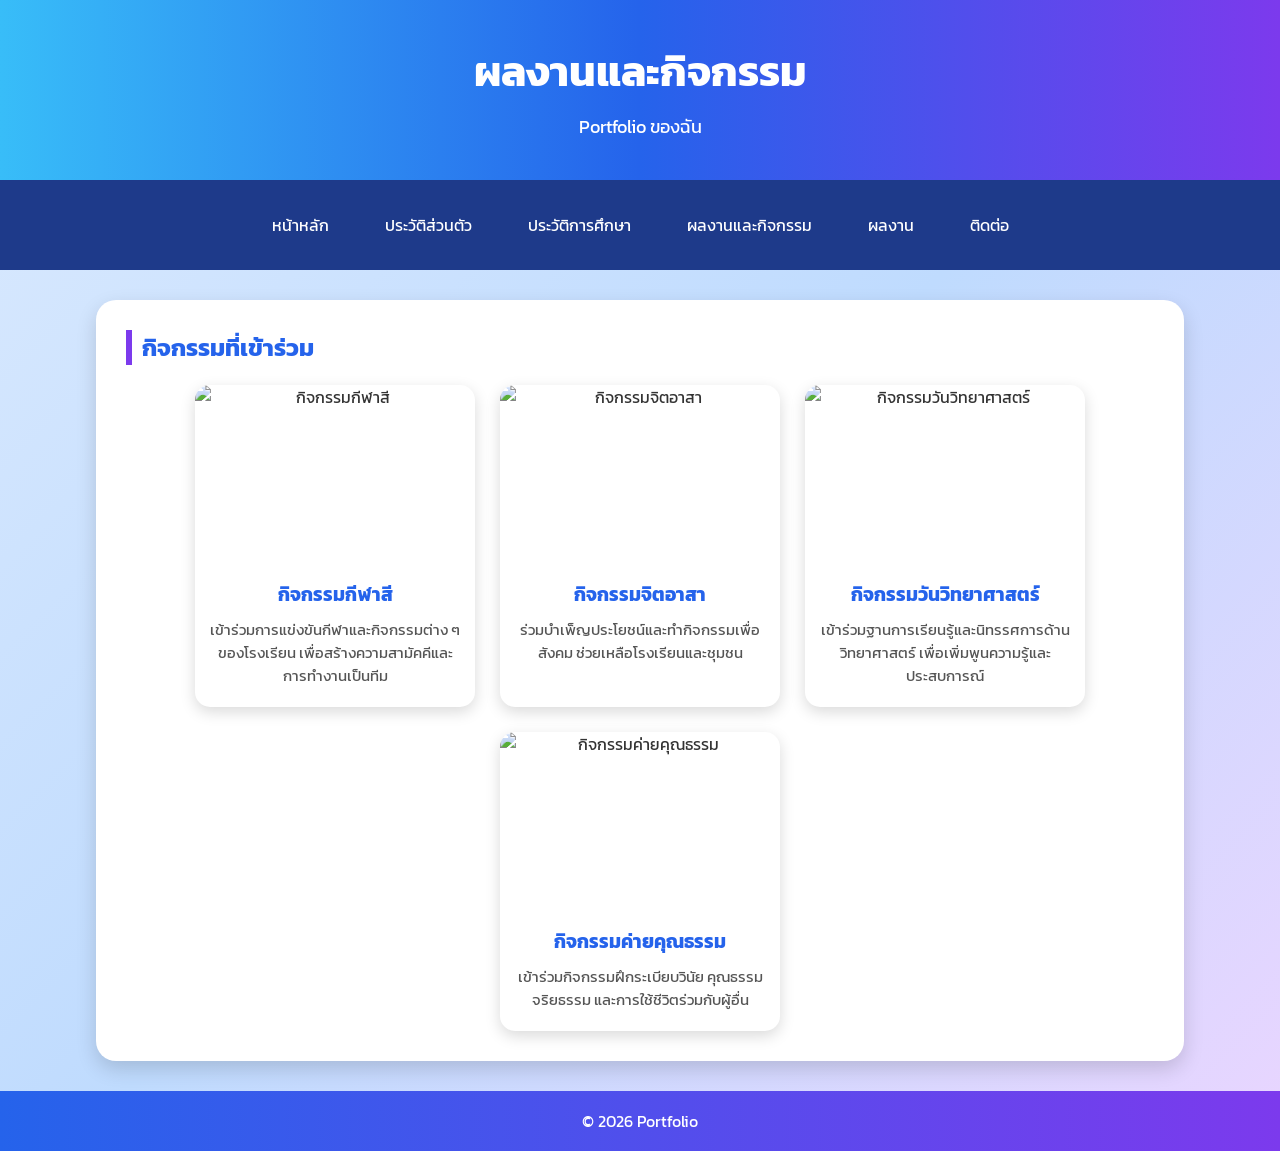
==== activities.html @ 3dfd21c1 "Update activities.html" ====
<!DOCTYPE html>
<html lang="th">
<head>
<meta charset="UTF-8">
<meta name="viewport" content="width=device-width, initial-scale=1.0">
<title>ผลงานและกิจกรรม</title>
<link rel="stylesheet" href="style.css">
</head>

<body>

<header>
    <h1>ผลงานและกิจกรรม</h1>
    <p>Portfolio ของฉัน</p>
</header>

<nav>
    <a href="index.html">หน้าหลัก</a>
    <a href="profile.html">ประวัติส่วนตัว</a>
    <a href="education.html">ประวัติการศึกษา</a>
    <a href="activities.html">ผลงานและกิจกรรม</a>
    <a href="projects.html">ผลงาน</a>
    <a href="contact.html">ติดต่อ</a>
</nav>

<div class="container">

    <h2>กิจกรรมที่เข้าร่วม</h2>

    <div class="card-container">

        <div class="activity-card">
            <img src="images/sport.jpg" alt="กิจกรรมกีฬาสี">
            <h3>กิจกรรมกีฬาสี</h3>
            <p>เข้าร่วมการแข่งขันกีฬาและกิจกรรมต่าง ๆ ของโรงเรียน เพื่อสร้างความสามัคคีและการทำงานเป็นทีม</p>
        </div>

        <div class="activity-card">
            <img src="images/volunteer.jpg" alt="กิจกรรมจิตอาสา">
            <h3>กิจกรรมจิตอาสา</h3>
            <p>ร่วมบำเพ็ญประโยชน์และทำกิจกรรมเพื่อสังคม ช่วยเหลือโรงเรียนและชุมชน</p>
        </div>

        <div class="activity-card">
            <img src="images/science.jpg" alt="กิจกรรมวันวิทยาศาสตร์">
            <h3>กิจกรรมวันวิทยาศาสตร์</h3>
            <p>เข้าร่วมฐานการเรียนรู้และนิทรรศการด้านวิทยาศาสตร์ เพื่อเพิ่มพูนความรู้และประสบการณ์</p>
        </div>

        <div class="activity-card">
            <img src="images/moral.jpg" alt="กิจกรรมค่ายคุณธรรม">
            <h3>กิจกรรมค่ายคุณธรรม</h3>
            <p>เข้าร่วมกิจกรรมฝึกระเบียบวินัย คุณธรรม จริยธรรม และการใช้ชีวิตร่วมกับผู้อื่น</p>
        </div>

    </div>

</div>

<footer>
    © 2026 Portfolio
</footer>

</body>
</html>
---- style.css ----
@import url('https://fonts.googleapis.com/css2?family=Kanit:wght@300;400;600;700&display=swap');

*{
    margin:0;
    padding:0;
    box-sizing:border-box;
    font-family:'Kanit',sans-serif;
}

body{
    background:linear-gradient(135deg,#dbeafe,#bfdbfe,#e9d5ff);
    color:#333;
}

header{
    background:linear-gradient(90deg,#38bdf8,#2563eb,#7c3aed);
    color:white;
    text-align:center;
    padding:40px 20px;
    box-shadow:0 5px 15px rgba(0,0,0,.2);
}

header h1{
    font-size:42px;
}

header p{
    margin-top:10px;
    font-size:18px;
}

nav{
    background:#1e3a8a;
    padding:15px;
    text-align:center;
    position:sticky;
    top:0;
    z-index:100;
}

nav a{
    color:white;
    text-decoration:none;
    margin:8px;
    padding:10px 18px;
    border-radius:30px;
    transition:.3s;
    display:inline-block;
}

nav a:hover{
    background:linear-gradient(90deg,#38bdf8,#7c3aed);
    transform:scale(1.05);
}

.container{
    width:85%;
    max-width:1100px;
    margin:30px auto;
    background:white;
    padding:30px;
    border-radius:20px;
    box-shadow:0 8px 20px rgba(0,0,0,.15);
    animation:fade 1s;
}

@keyframes fade{
    from{
        opacity:0;
        transform:translateY(20px);
    }
    to{
        opacity:1;
        transform:translateY(0);
    }
}

h2{
    color:#2563eb;
    border-left:6px solid #7c3aed;
    padding-left:10px;
    margin-bottom:20px;
}

/* รูปโปรไฟล์ */
img{
    width:200px;
    height:200px;
    object-fit:cover;
    display:block;
    margin:auto;
    border-radius:50%;
    border:6px solid #38bdf8;
    box-shadow:0 0 20px rgba(56,189,248,.5);
}

/* กล่องข้อมูลทั่วไป */
.card{
    background:#eef6ff;
    border-left:6px solid #7c3aed;
    padding:20px;
    border-radius:12px;
    margin:15px 0;
}

ul{
    margin-left:25px;
}

li{
    margin:10px 0;
}

.btn{
    display:inline-block;
    margin-top:20px;
    background:linear-gradient(90deg,#38bdf8,#2563eb,#7c3aed);
    color:white;
    text-decoration:none;
    padding:12px 25px;
    border-radius:30px;
}

.btn:hover{
    opacity:.9;
}

footer{
    background:linear-gradient(90deg,#2563eb,#7c3aed);
    color:white;
    text-align:center;
    padding:18px;
    margin-top:30px;
}

/* ============================= */
/* การ์ดกิจกรรม */
/* ============================= */

.card-container{
    display:flex;
    flex-wrap:wrap;
    justify-content:center;
    gap:25px;
    margin-top:20px;
}

.activity-card{
    width:280px;
    background:#fff;
    border-radius:15px;
    overflow:hidden;
    box-shadow:0 5px 15px rgba(0,0,0,.15);
    transition:.3s;
    text-align:center;
}

.activity-card:hover{
    transform:translateY(-8px);
}

.activity-card img{
    width:100%;
    height:180px;
    object-fit:cover;
    border:none;
    border-radius:0;
    margin:0;
    box-shadow:none;
}

.activity-card h3{
    color:#2563eb;
    margin:15px 0 10px;
}

.activity-card p{
    padding:0 15px 20px;
    color:#555;
    font-size:15px;
}
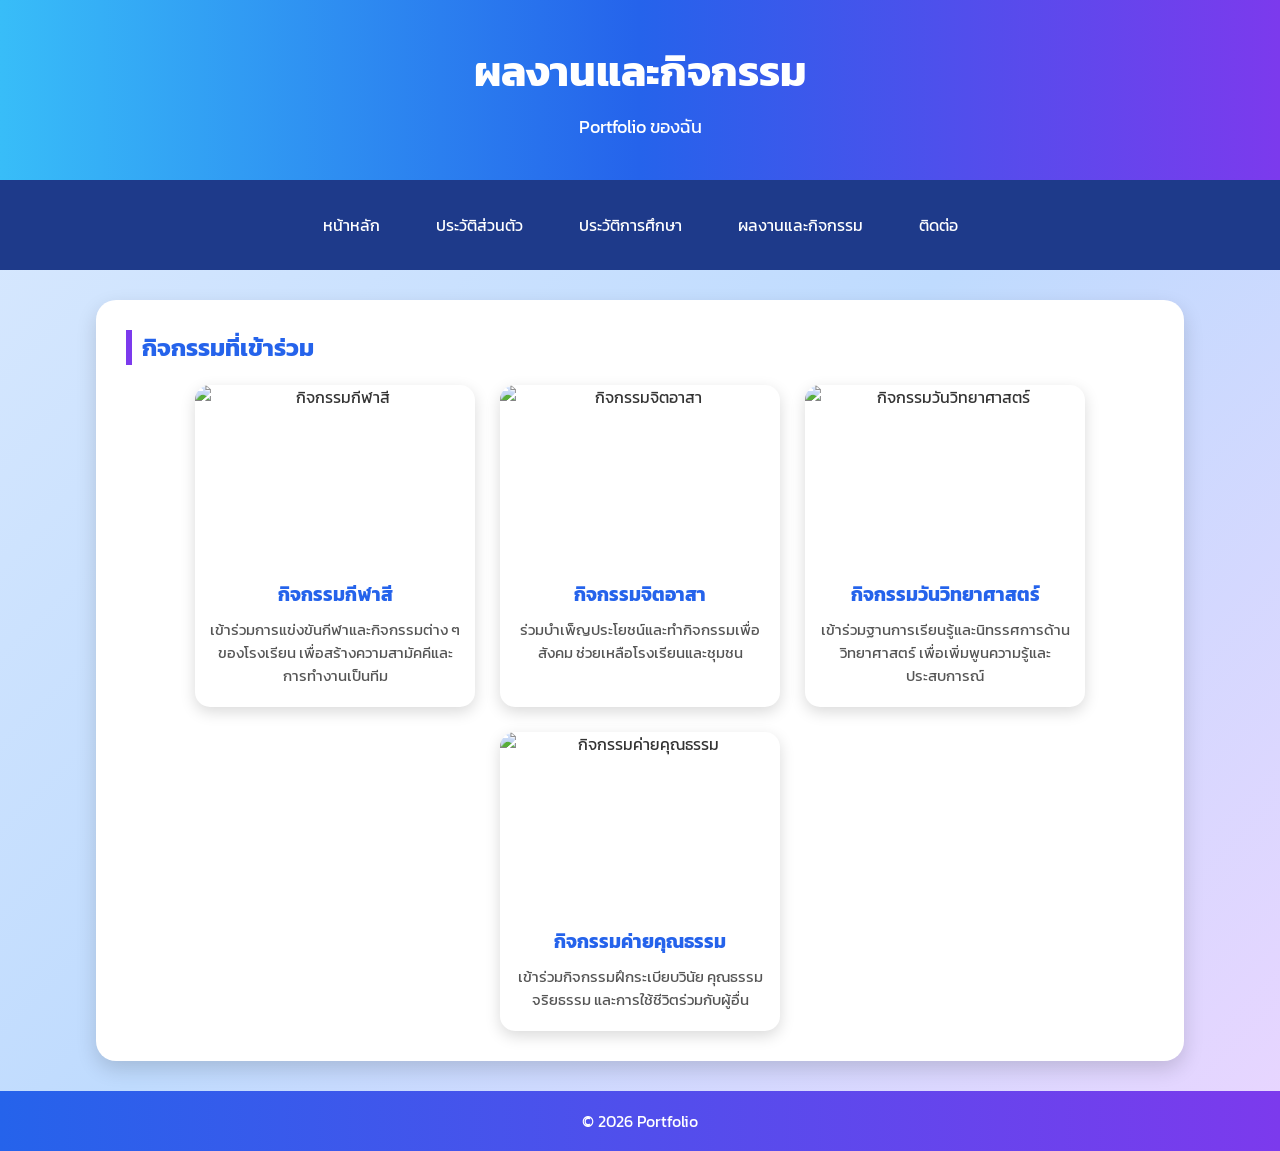
==== commit 64f8536d: "Update activities.html" ====
--- a/activities.html
+++ b/activities.html
@@ -19,7 +19,6 @@
     <a href="profile.html">ประวัติส่วนตัว</a>
     <a href="education.html">ประวัติการศึกษา</a>
     <a href="activities.html">ผลงานและกิจกรรม</a>
-    <a href="projects.html">ผลงาน</a>
     <a href="contact.html">ติดต่อ</a>
 </nav>
 
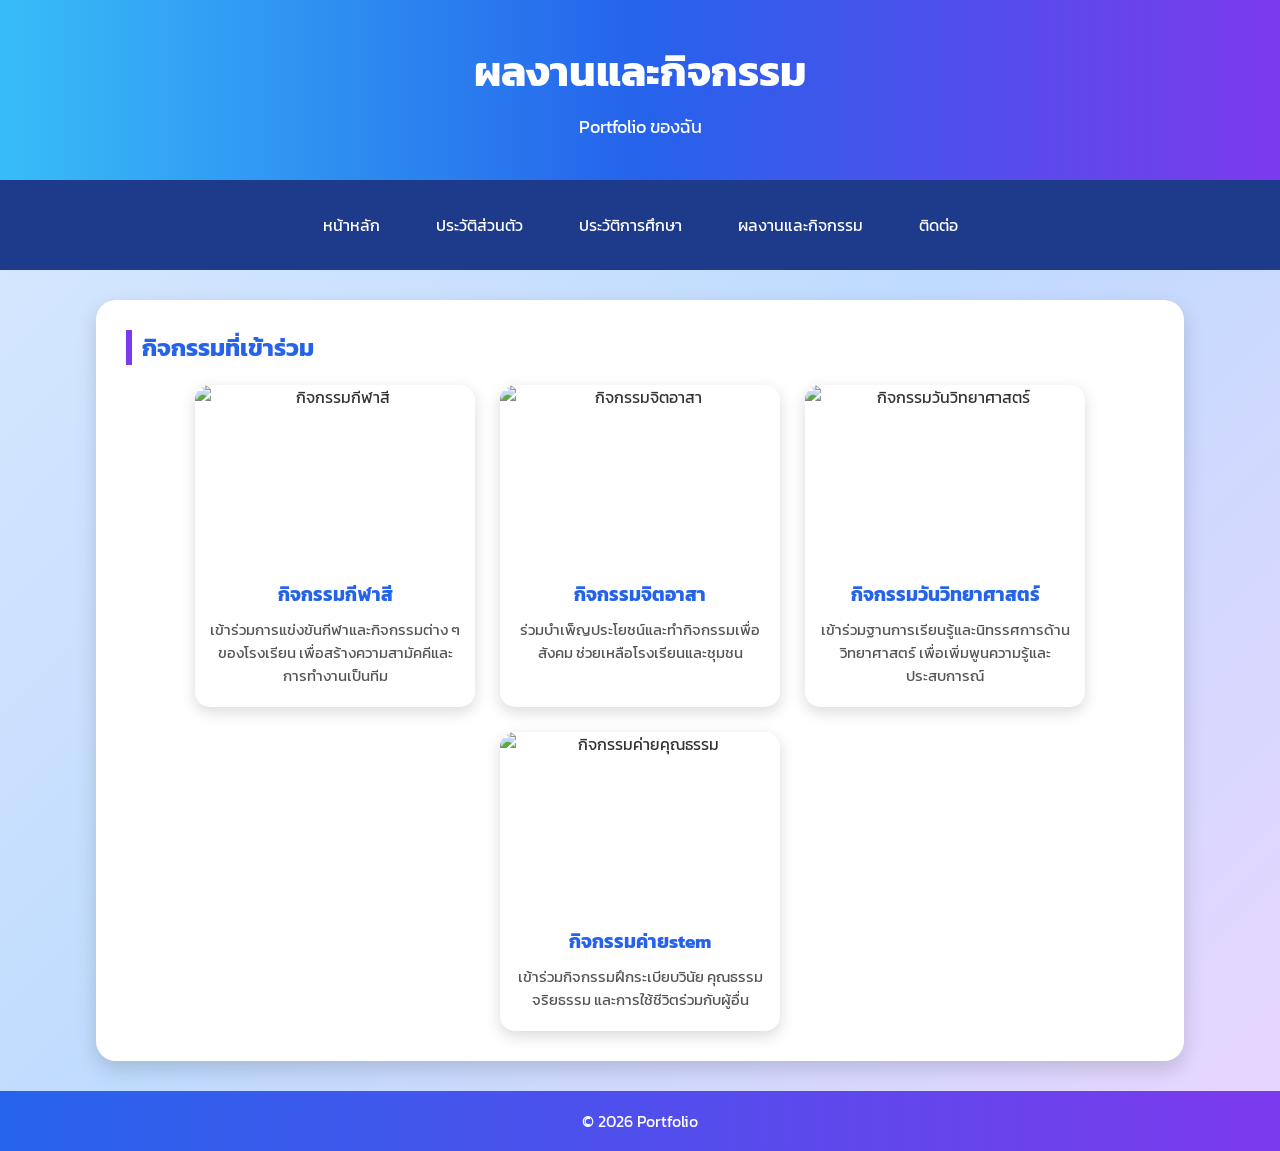
==== commit 42055136: "Update activities.html" ====
--- a/activities.html
+++ b/activities.html
@@ -48,7 +48,7 @@
 
         <div class="activity-card">
             <img src="images/moral.jpg" alt="กิจกรรมค่ายคุณธรรม">
-            <h3>กิจกรรมค่ายคุณธรรม</h3>
+            <h3>กิจกรรมค่ายstem</h3>
             <p>เข้าร่วมกิจกรรมฝึกระเบียบวินัย คุณธรรม จริยธรรม และการใช้ชีวิตร่วมกับผู้อื่น</p>
         </div>
 
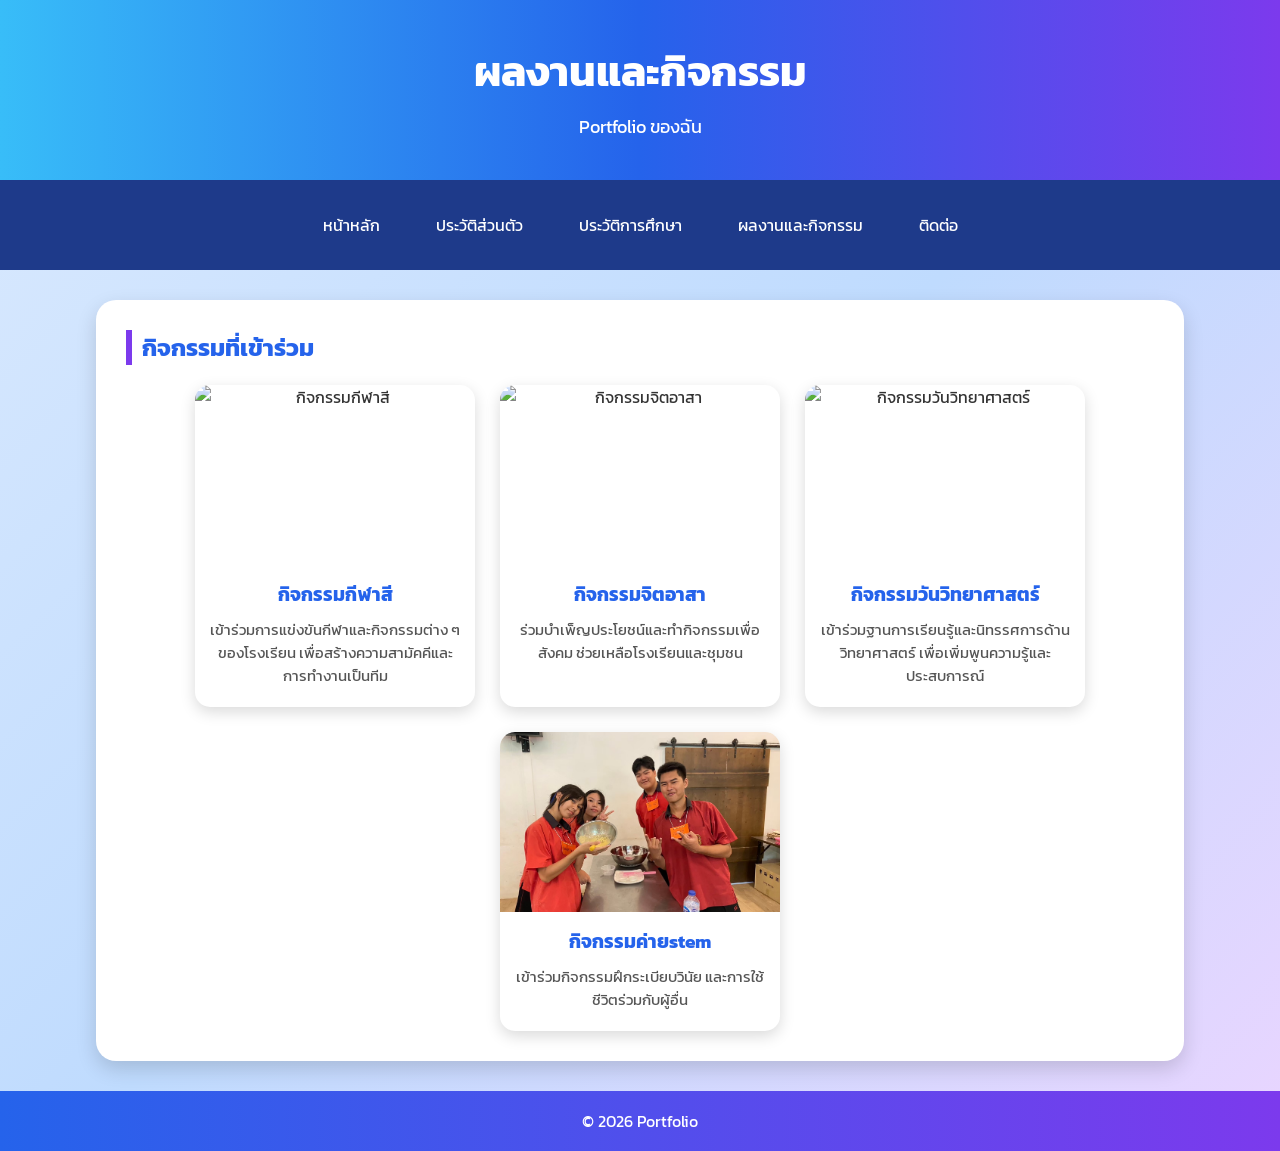
==== commit 84ffeca1: "Update activities.html" ====
--- a/activities.html
+++ b/activities.html
@@ -47,9 +47,9 @@
         </div>
 
         <div class="activity-card">
-            <img src="images/moral.jpg" alt="กิจกรรมค่ายคุณธรรม">
+            <img src="images/IMG_0089.jpeg" alt="กิจกรรมค่ายคุณธรรม">
             <h3>กิจกรรมค่ายstem</h3>
-            <p>เข้าร่วมกิจกรรมฝึกระเบียบวินัย คุณธรรม จริยธรรม และการใช้ชีวิตร่วมกับผู้อื่น</p>
+            <p>เข้าร่วมกิจกรรมฝึกระเบียบวินัย และการใช้ชีวิตร่วมกับผู้อื่น</p>
         </div>
 
     </div>
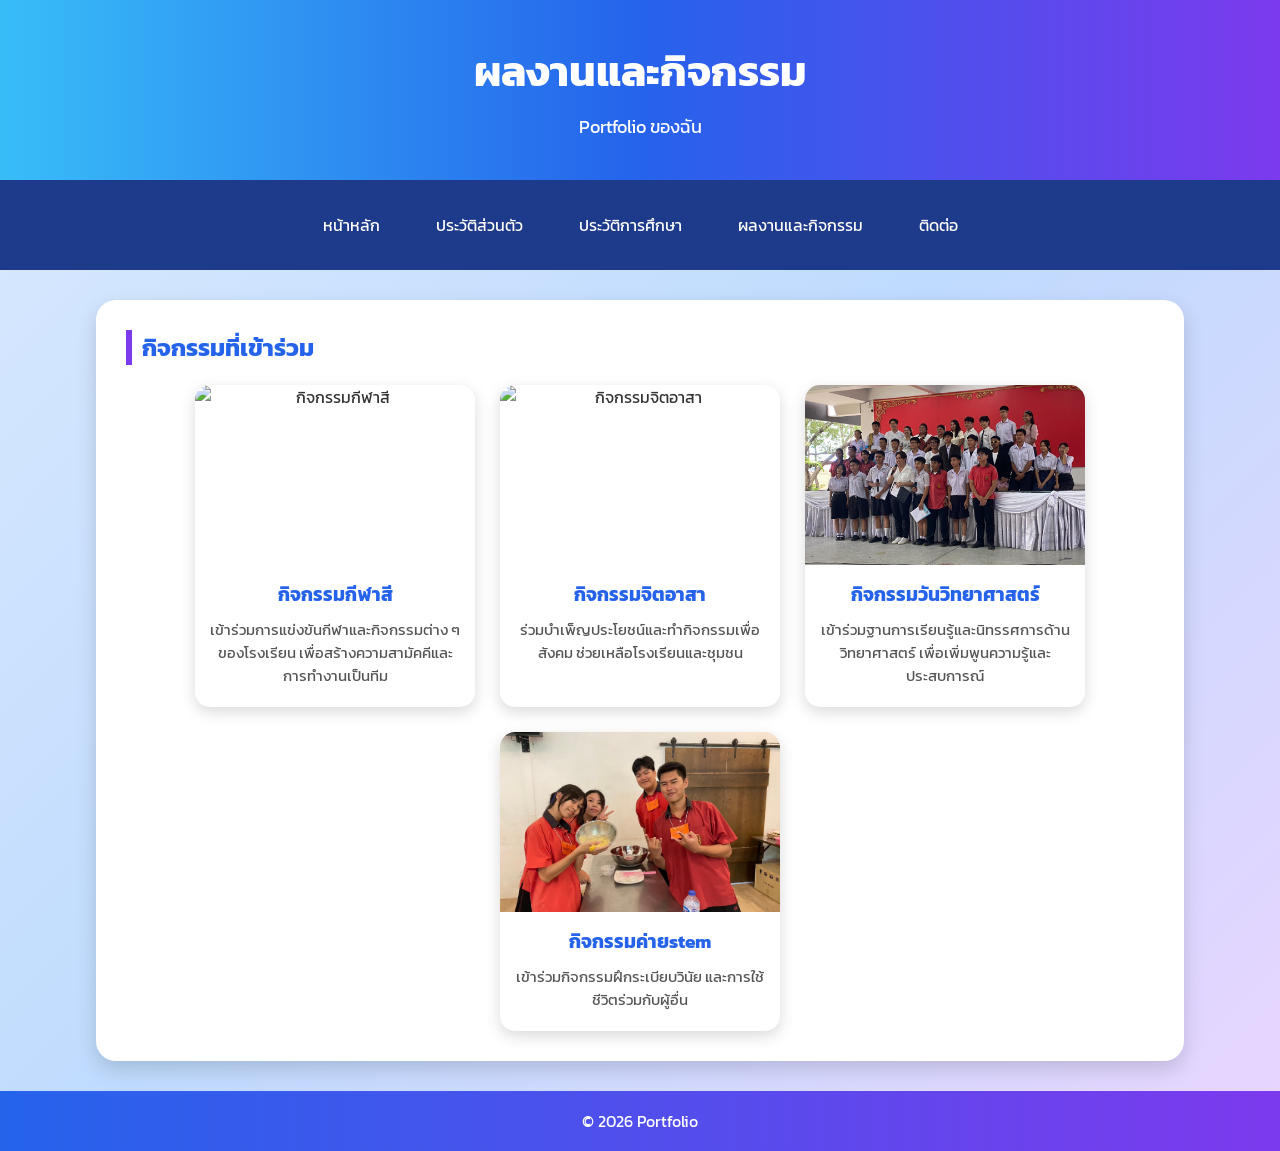
==== commit c3e6dde1: "Update activities.html" ====
--- a/activities.html
+++ b/activities.html
@@ -41,7 +41,7 @@
         </div>
 
         <div class="activity-card">
-            <img src="images/science.jpg" alt="กิจกรรมวันวิทยาศาสตร์">
+            <img src="images/IMG_0091.jpeg" alt="กิจกรรมวันวิทยาศาสตร์">
             <h3>กิจกรรมวันวิทยาศาสตร์</h3>
             <p>เข้าร่วมฐานการเรียนรู้และนิทรรศการด้านวิทยาศาสตร์ เพื่อเพิ่มพูนความรู้และประสบการณ์</p>
         </div>
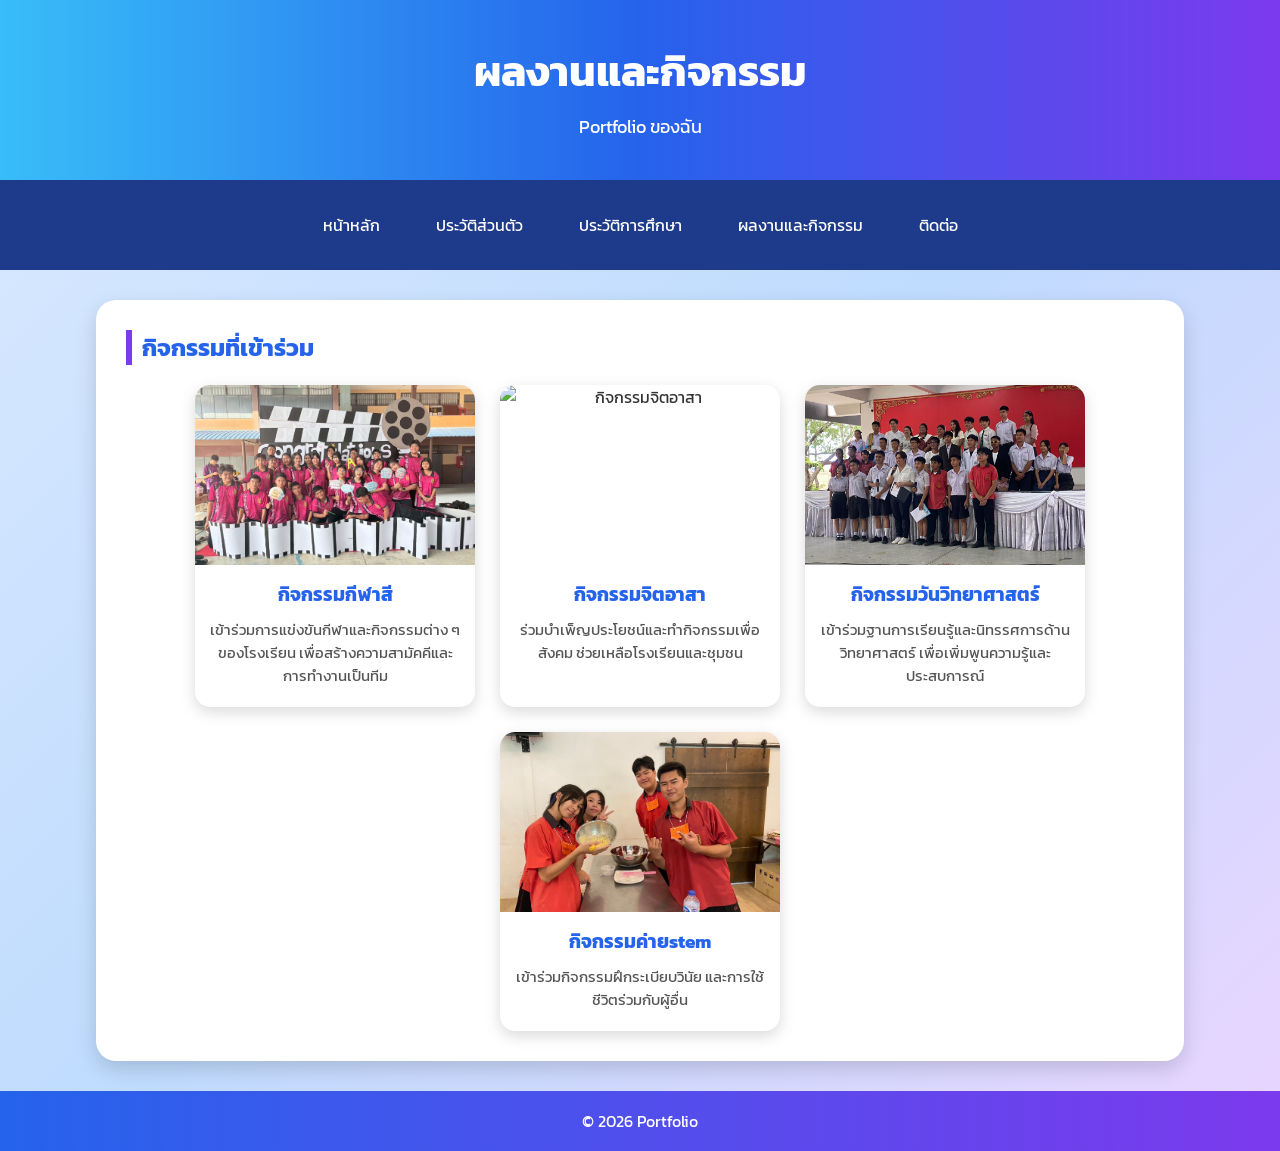
==== commit ee94b4f7: "Update activities.html" ====
--- a/activities.html
+++ b/activities.html
@@ -29,7 +29,7 @@
     <div class="card-container">
 
         <div class="activity-card">
-            <img src="images/sport.jpg" alt="กิจกรรมกีฬาสี">
+            <img src="images/IMG_0086.jpeg" alt="กิจกรรมกีฬาสี">
             <h3>กิจกรรมกีฬาสี</h3>
             <p>เข้าร่วมการแข่งขันกีฬาและกิจกรรมต่าง ๆ ของโรงเรียน เพื่อสร้างความสามัคคีและการทำงานเป็นทีม</p>
         </div>
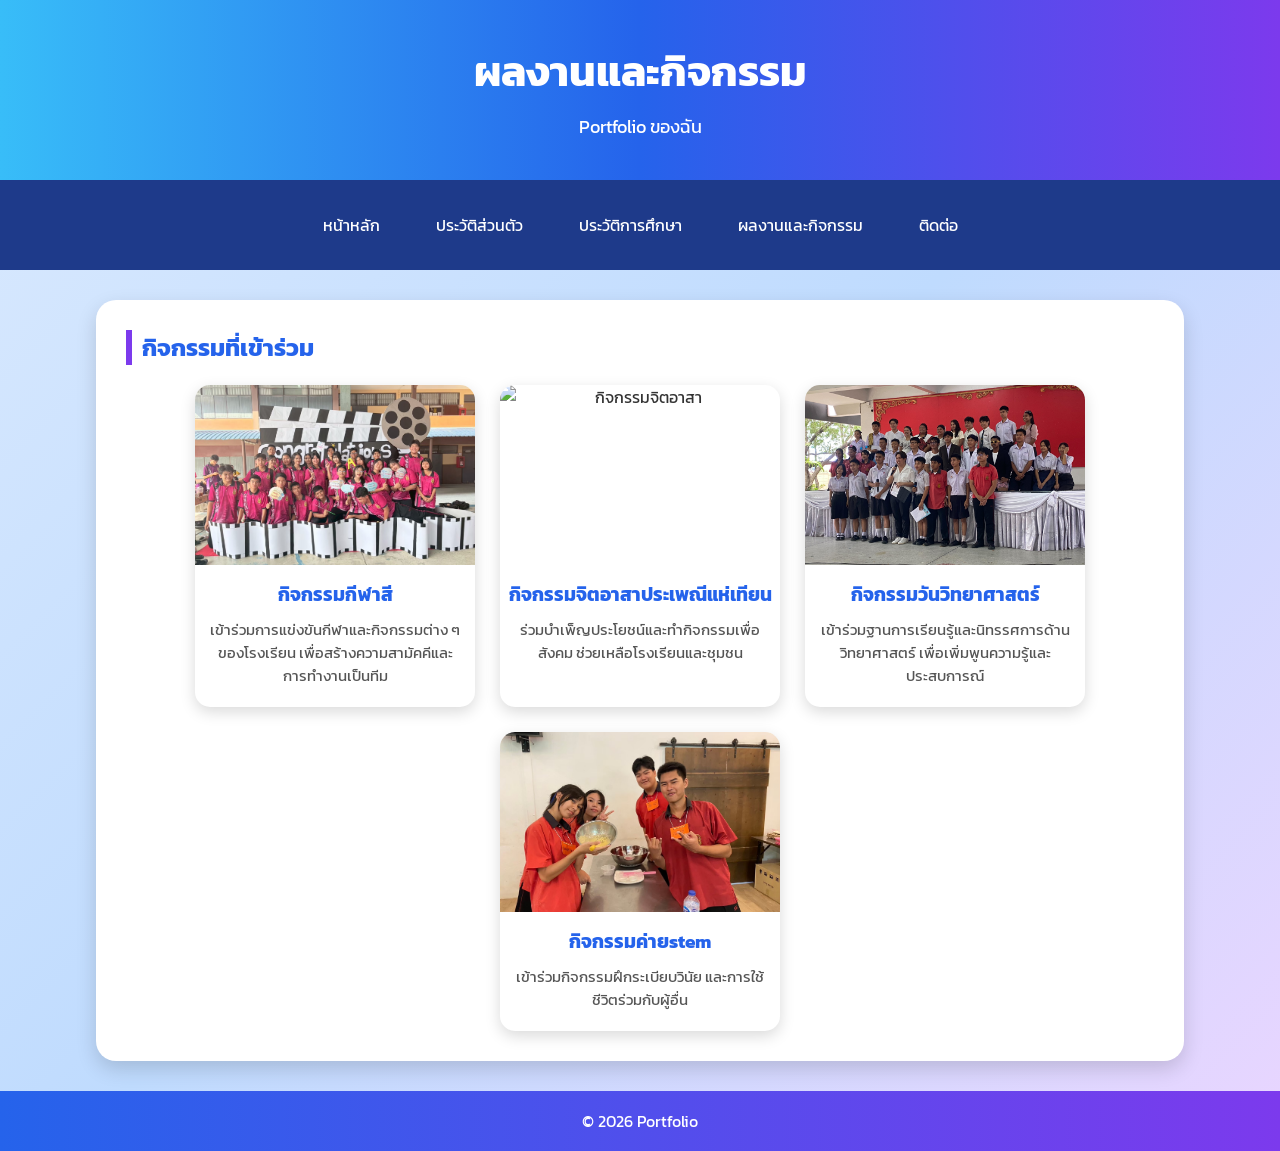
==== commit c86d6db6: "Update activities.html" ====
--- a/activities.html
+++ b/activities.html
@@ -36,7 +36,7 @@
 
         <div class="activity-card">
             <img src="images/volunteer.jpg" alt="กิจกรรมจิตอาสา">
-            <h3>กิจกรรมจิตอาสา</h3>
+            <h3>กิจกรรมจิตอาสาประเพณีแห่เทียน</h3>
             <p>ร่วมบำเพ็ญประโยชน์และทำกิจกรรมเพื่อสังคม ช่วยเหลือโรงเรียนและชุมชน</p>
         </div>
 
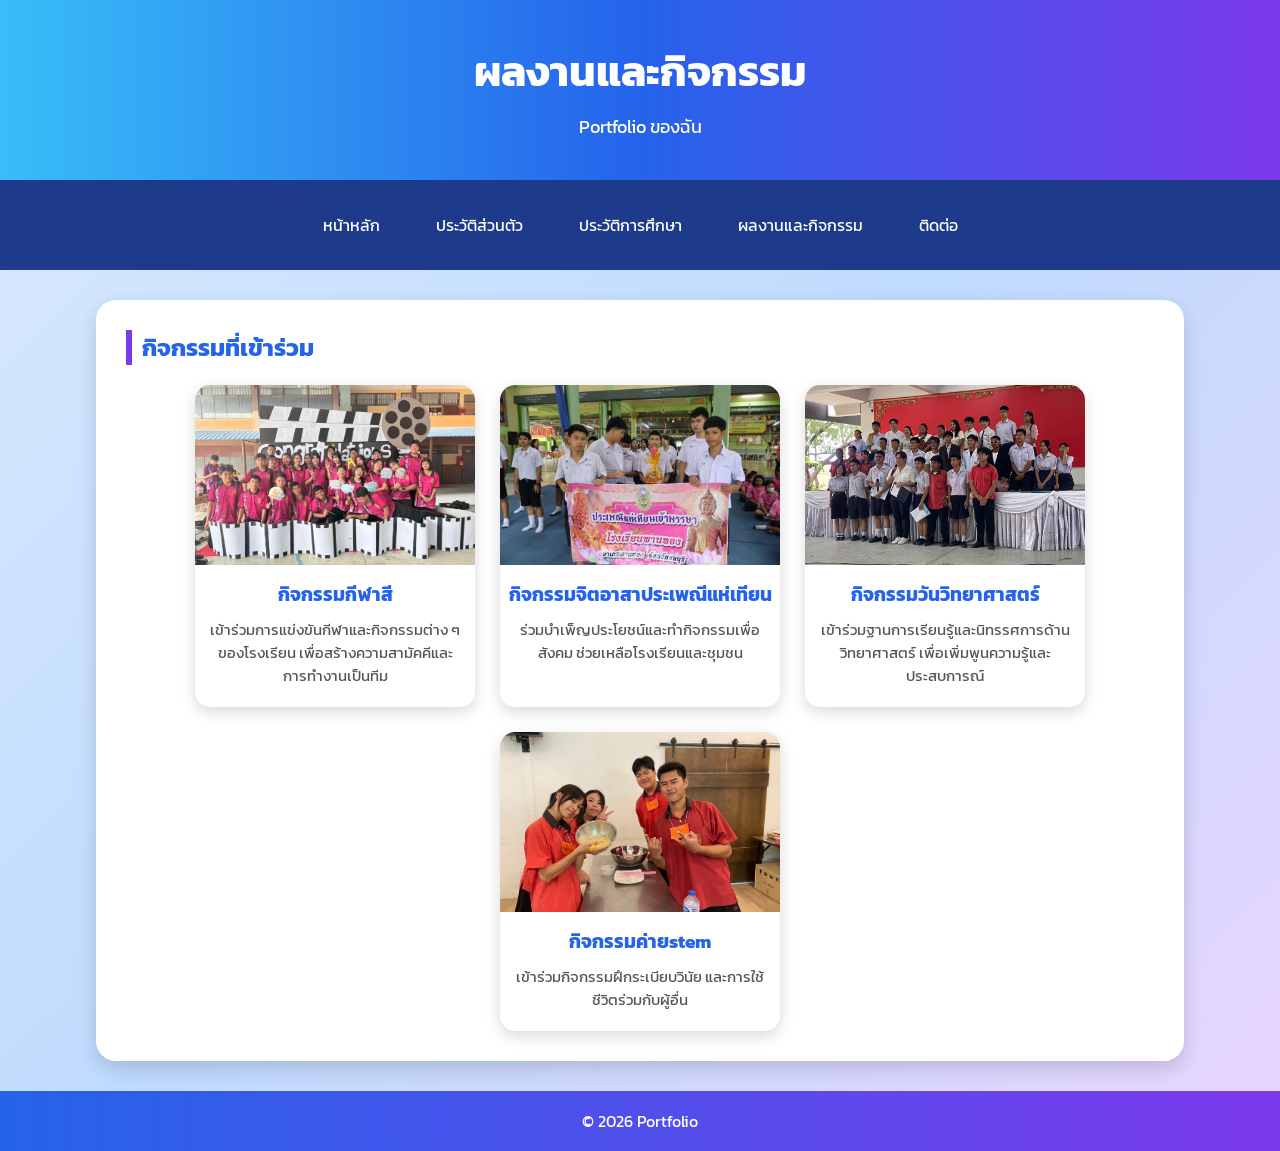
==== commit c060daef: "Update activities.html" ====
--- a/activities.html
+++ b/activities.html
@@ -35,7 +35,7 @@
         </div>
 
         <div class="activity-card">
-            <img src="images/volunteer.jpg" alt="กิจกรรมจิตอาสา">
+            <img src="images/IMG_0087.jpeg" alt="กิจกรรมจิตอาสา">
             <h3>กิจกรรมจิตอาสาประเพณีแห่เทียน</h3>
             <p>ร่วมบำเพ็ญประโยชน์และทำกิจกรรมเพื่อสังคม ช่วยเหลือโรงเรียนและชุมชน</p>
         </div>
